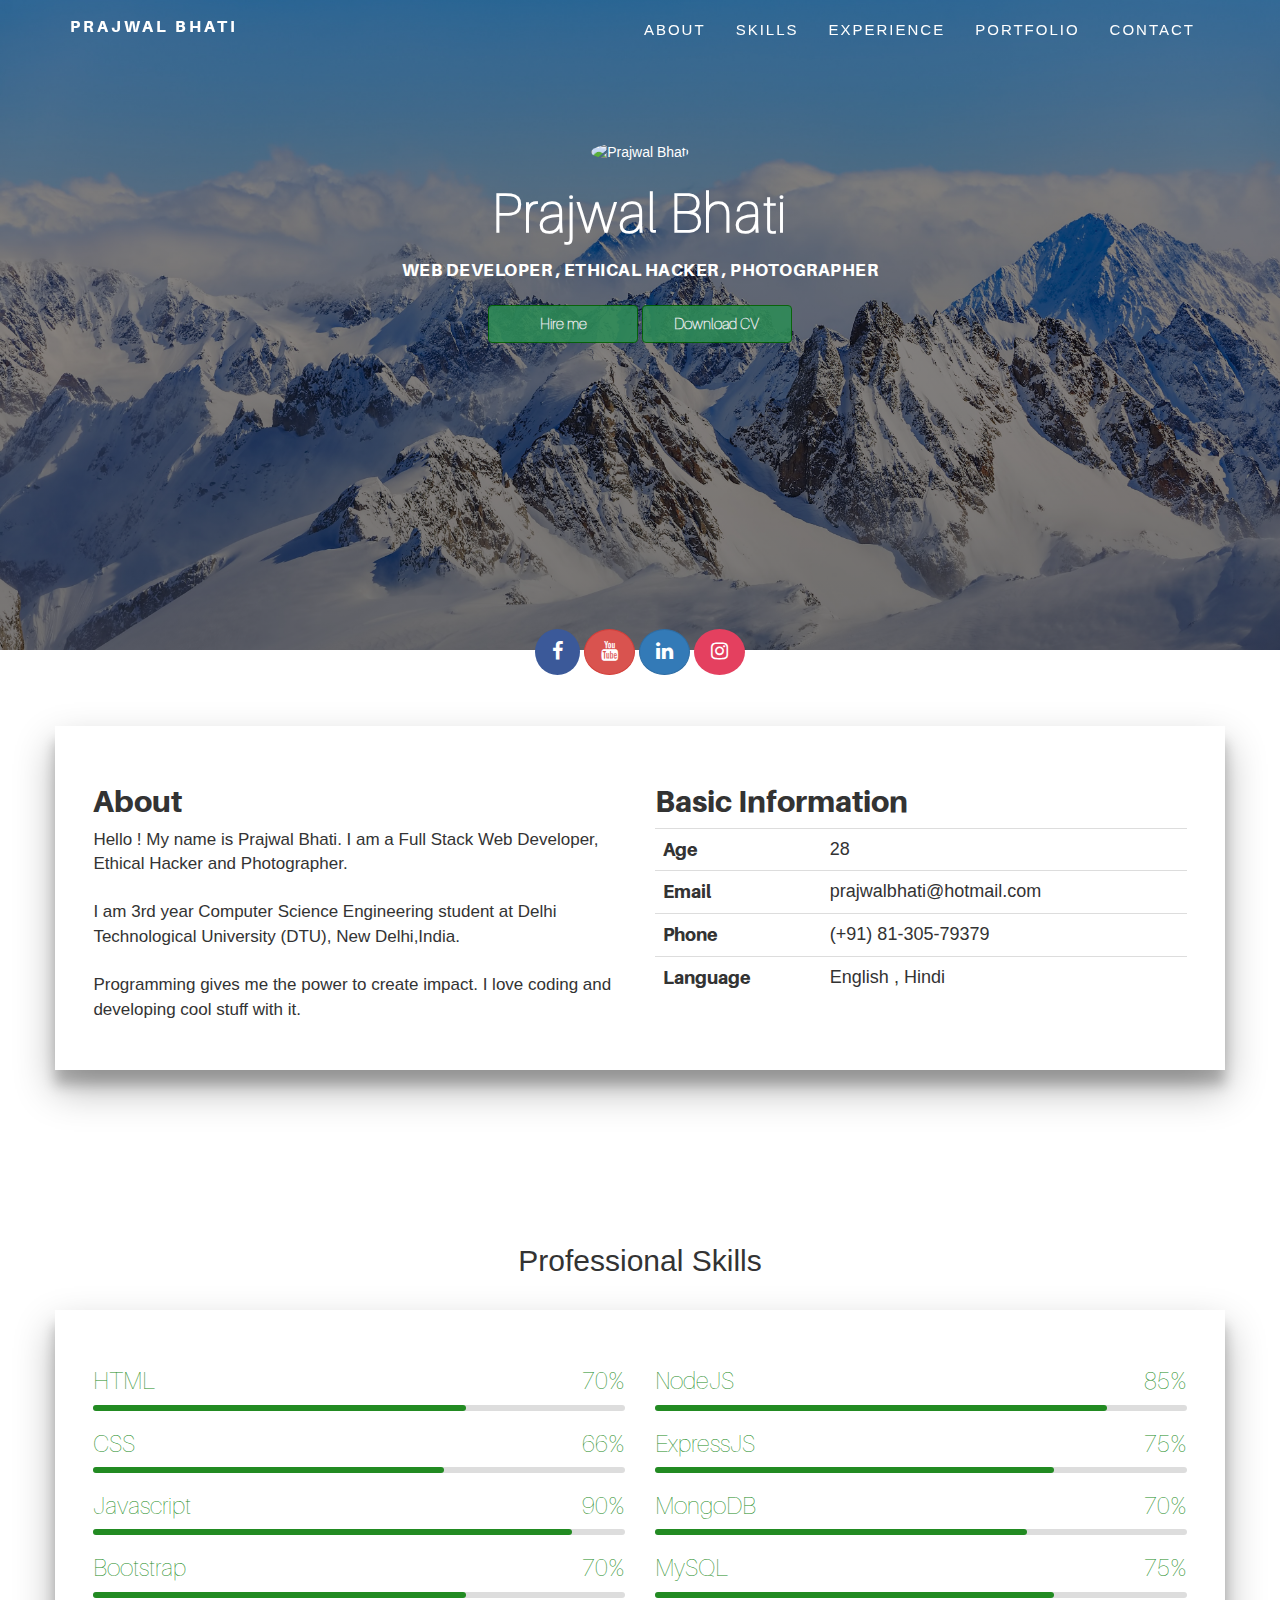
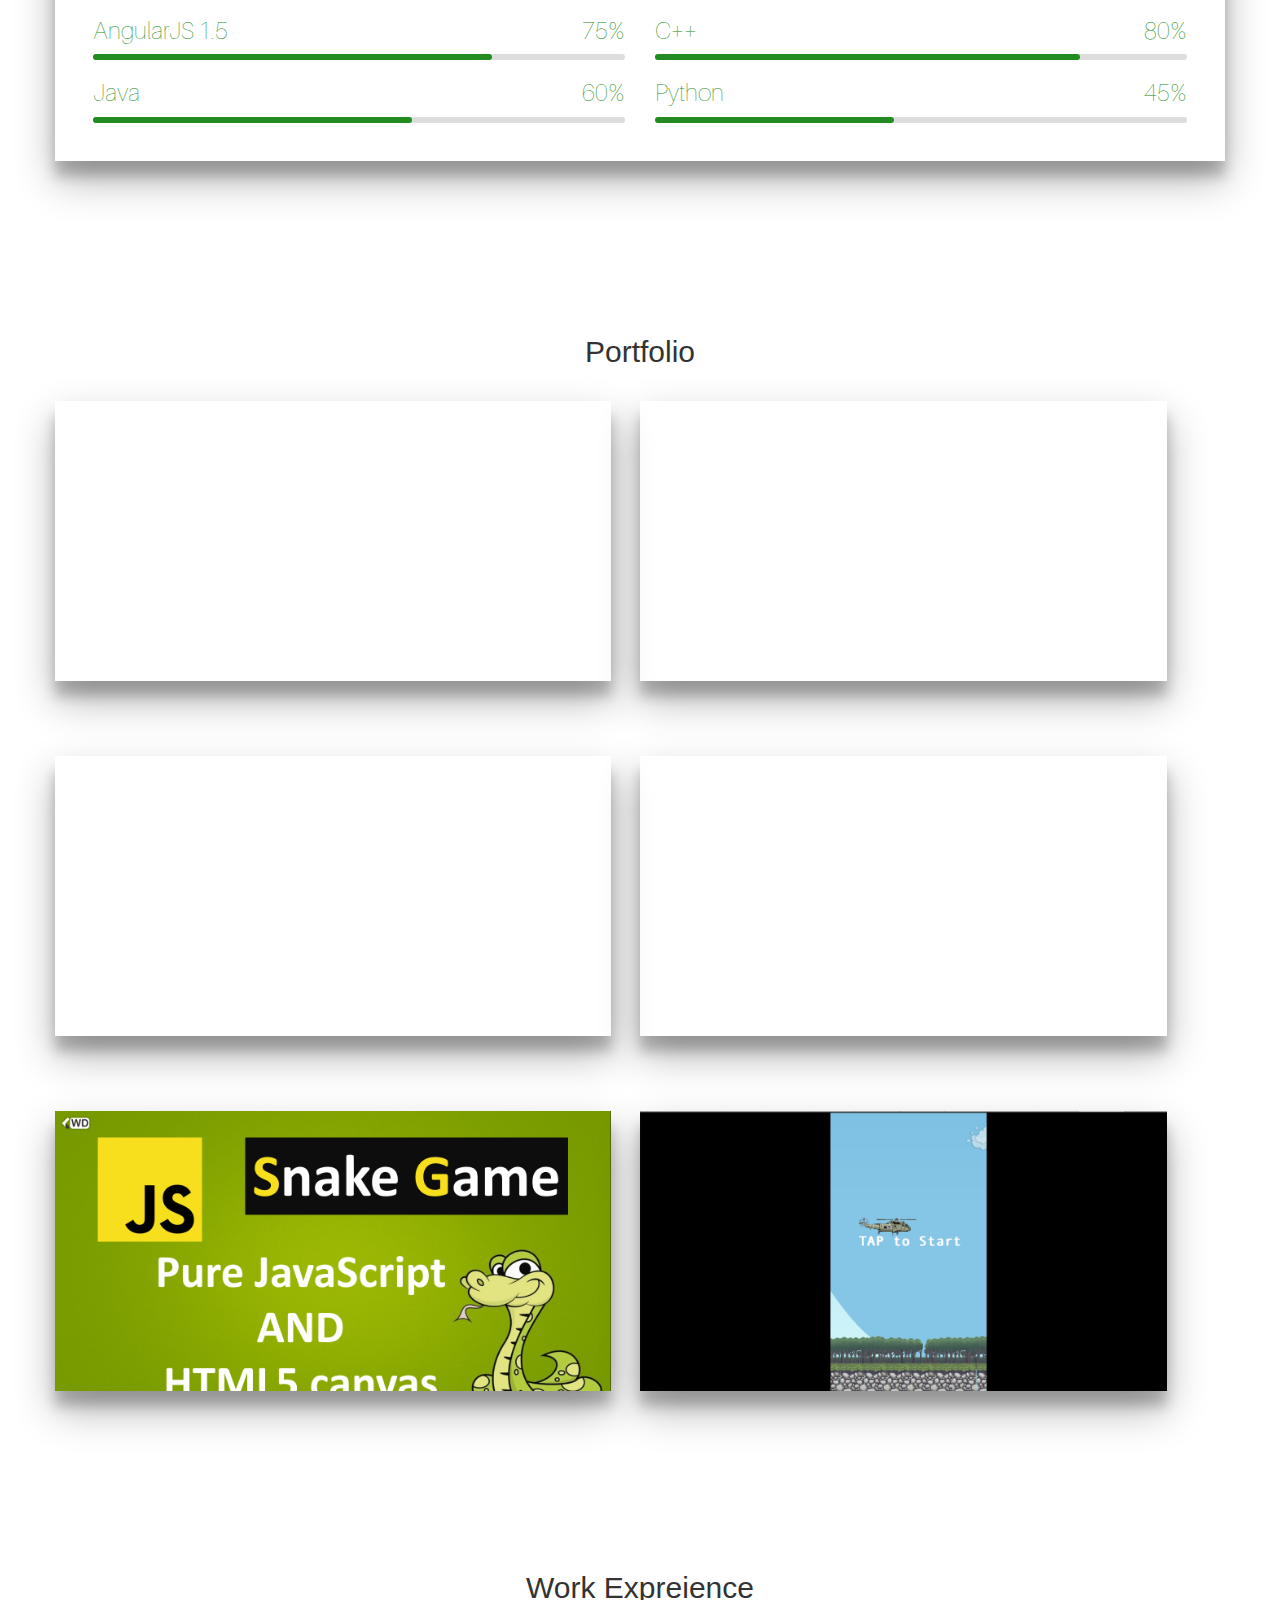
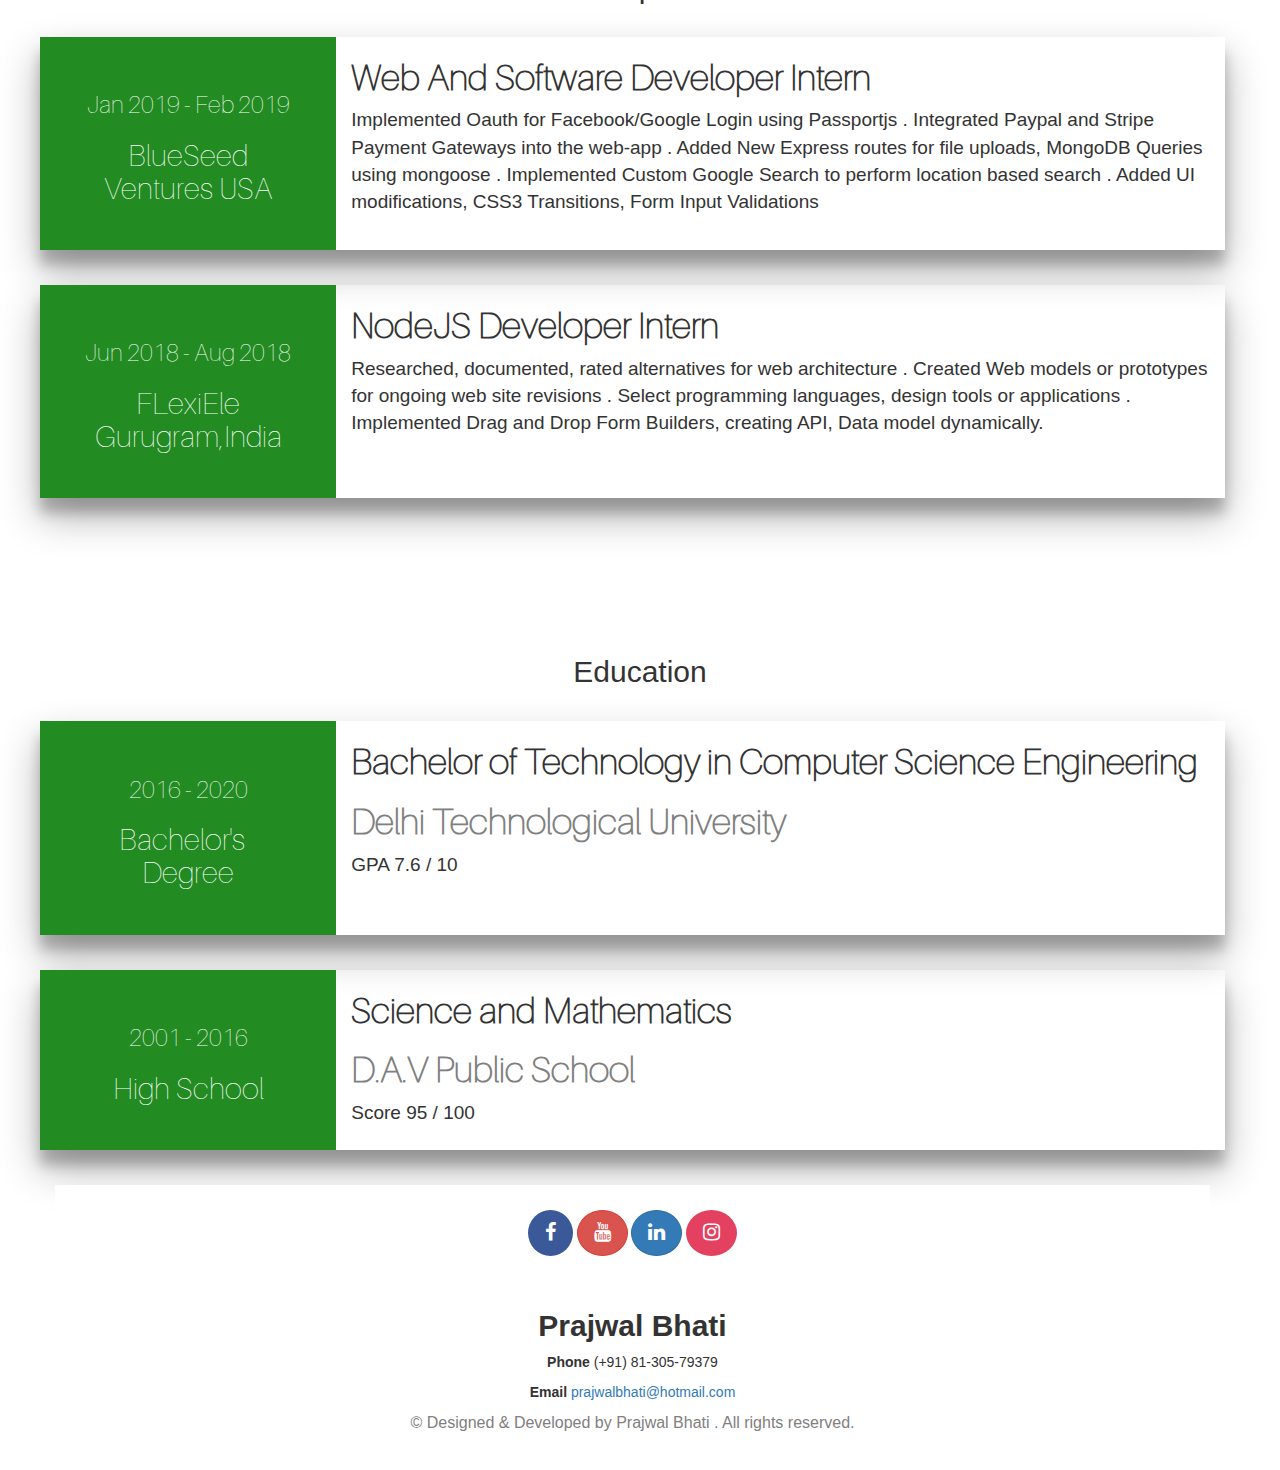
==== index.html @ 9041a907 "Initial Commit Website" ====
<!DOCTYPE html>
<html lang="en">
<head>
  <title>Prajwal Bhati</title>
  <meta charset="utf-8">
  <meta name="viewport" content="width=device-width, initial-scale=1">
  <link rel="stylesheet" href="https://maxcdn.bootstrapcdn.com/bootstrap/3.4.0/css/bootstrap.min.css">
  <link rel="stylesheet" href="https://cdnjs.cloudflare.com/ajax/libs/font-awesome/4.7.0/css/font-awesome.min.css">
  <link rel="stylesheet" href="./prajwal.css">
</head>
<body>
  
  <div id="mobileNav" class="overlay">
    <div class="overlay-content">
      <ul class="nav navbar-nav"style="float:left;padding:10%;width:100%;">
        <li><a href="#"onclick="smoothScrollTo('.about');$('#menu-ico').click();">about</a></li>
        <li><a href="#"onclick="smoothScrollTo('.scrollToskill');$('#menu-ico').click();">skills</a></li>
        <li><a href="#"onclick="smoothScrollTo('.experience');$('#menu-ico').click();">experience</a></li>
        <li><a href="#"onclick="smoothScrollTo('.portfolio');$('#menu-ico').click();">Portfolio</a></li>
        <li><a href="#"onclick="smoothScrollTo('.contact');$('#menu-ico').click();">contact</a></li>
      </ul> 
    </div>
  </div>
  
  <div class="background blur">
    <!-- Navbar Begins -->
    <nav class="navbar navbar-default navbar-fixed-top" role="navigation">
      <div class="container">
       <div class="navbar-header">
         <button type="button" class="navbar-toggle"id="menu-ico"onclick="toggleNav()">
            <span></span>
            <span></span>
            <span></span>
        </button>
         <a class="navbar-brand" href="#">Prajwal Bhati</a>
       </div>
         <div class="collapse navbar-collapse"id="fullNav">
           <ul class="nav navbar-nav">
             <li><a href="#"onclick="smoothScrollTo('.about')">about</a></li>
             <li><a href="#"onclick="smoothScrollTo('.scrollToskill')">skills</a></li>
             <li><a href="#"onclick="smoothScrollTo('.experience')">experience</a></li>
             <li><a href="#"onclick="smoothScrollTo('.portfolio')">Portfolio</a></li>
             <li><a href="#"onclick="smoothScrollTo('.contact')">contact</a></li>
           </ul>   
         </div>
     </div>
    </nav>
    <!-- Navbar Ends -->
    
    <div class="container"style="color:white">
      <div class="row text-center">
        <div class="col-md-12 "style="padding-top:12%;padding-bottom:1%;">
          <!-- https://instagram.fdel19-1.fna.fbcdn.net/vp/156469e33f0366d43fa990fa382d2103/5D4A092A/t51.2885-15/e35/54510833_1621094181326521_4133696743659204172_n.jpg?_nc_ht=instagram.fdel19-1.fna.fbcdn.net -->
          
          <img width="155px"height="155px"class="img-circle" src="https://instagram.fdel6-1.fna.fbcdn.net/vp/a01d6446b2fe02d91c3ead1ca55df833/5D10BCBF/t51.2885-15/e35/43188585_1708766795919084_6960542666703977191_n.jpg?_nc_ht=instagram.fdel6-1.fna.fbcdn.net"  alt="Prajwal Bhati">
        </div>
        <div class="col-md-12 "style="padding-bottom:0.5%;">
          <span id="NameHeading">Prajwal Bhati</span>
        </div>
        <div class="col-md-12 ">
          <span id="NameSubHeading">Web Developer , Ethical Hacker , Photographer </span>
        </div>
        <div class="col-md-12 "style="padding-top:2%;">
          <a href="mailto:prajwalbhati@hotmail.com">
            <button type="button" class="btn btn-NameHeading">
            Hire me
            </button>
          </a>
          <a href="https://drive.google.com/file/d/1gzwdx8KoFbZEmCRka5Puju9qLwz4tAZK/view"target="_blank">
            <button type="button" class="btn btn-NameHeading">
              Download CV
            </button>
          </a>
        </div>
      </div>      
    </div>
  </div>     
  
  <div class="container"style="margin-top:-26px;margin-bottom:4%;">
    <div class="row">
        <div class="col-md-12 text-center">
          <a href="https://www.facebook.com/prajwal.bhati"target="_blank"><button type="button" data-toggle="tooltip" title="Follow me on Facebook!" class="btn btn-lg "style="border-radius:50%;background-color: #3b5999;"><i class="fa fa-facebook" style="font-size:20px;color:white"></i></button></a>
          <a href="https://www.youtube.com/channel/UC-hlpmtqoqQKLo9OvJmsFSA"target="_blank"><button type="button" data-toggle="tooltip" title="Follow me on Youtube!" class="btn btn-lg btn-danger"style="border-radius:50%;"><i class="fa fa-youtube" style="font-size:20px"></i></button></a>
          <a href="https://www.linkedin.com/in/prajwal-bhati-b6691610a/"target="_blank"><button type="button" data-toggle="tooltip" title="Follow me on LinkeIn!" class="btn btn-lg btn-primary"style="border-radius:50%;"><i class="fa fa-linkedin" style="font-size:20px"></i></button></a>  
          <a href="https://www.instagram.com/prajwalbhati/"target="_blank"><button type="button" data-toggle="tooltip" title="Follow me on instagram!" class="btn btn-lg"style="border-radius:50%;background-color:#e4405f"><i class="fa fa-instagram" style="font-size:20px;color:white;"></i></button></a>
        </div>  
    </div>    
  </div>
  
  <div class="container about fadeInUp"style="">
    <div class="row">
      <div class="col-md-6">
        <h2>About</h2>
        <p style="font-family:sans-serif;font-size:17px;font-weight:lighter;">
          Hello ! My name is Prajwal Bhati. I am a Full Stack Web Developer, Ethical Hacker and Photographer.<br><br>
          I am 3rd year Computer Science Engineering student at Delhi Technological University (DTU), New Delhi,India.<br><br>
          Programming gives me the power to create impact. I love coding and developing cool stuff with it.
        </p>
      </div>
      <div class="col-md-6">
        <h2>Basic Information</h2>
        <table class="table table-responsive"style="border-collapse:collapse;">
          <tr>
            <th style="font-size:18px;font-weight:lighter">Age</th>
            <td style="font-family:sans-serif;font-size:18px;"> <span id="age"></span> </td>
          </tr>
          <tr>
            <th style="font-size:18px;font-weight:lighter">Email</th>
            <td style="font-family:sans-serif;font-size:18px;word-break:break-all;"> prajwalbhati@hotmail.com </td>
          </tr>
          <tr>
            <th style="font-size:18px;font-weight:lighter">Phone</th>
            <td style="font-family:sans-serif;font-size:18px;">(+91) 81-305-79379 </td>
          </tr>
          <tr>
            <th style="font-size:18px;font-weight:lighter">Language</th>
            <td style="font-family:sans-serif;font-size:18px;"> English , Hindi </td>
          </tr>
        </table>
      </div>
    </div>
  </div>
  
  <div class="container text-center scrollToskill"style="margin-bottom:1.8%;">
    <h2>Professional Skills</h2>
  </div>
  
  <div class="container about fadeInUp">
    <div class="row">
      <div class="col-md-6">
        <div class="skill">
          <h3>HTML <span style="float:right">70%</span></h3>
          <div class="skill_bar">
            <div class="skill_html"style="width:70%">95%</div>
          </div>
        </div>
        <div class="skill">
          <h3>CSS <span style="float:right">66%</span></h3>
          <div class="skill_bar">
            <div class="skill_html"style="width:66%">95%</div>
          </div>
        </div>
        <div class="skill">
          <h3>Javascript <span style="float:right">90%</span></h3>
          <div class="skill_bar">
            <div class="skill_html"style="width:90%">95%</div>
          </div>
        </div>
        <div class="skill">
          <h3>Bootstrap <span style="float:right">70%</span></h3>
          <div class="skill_bar">
            <div class="skill_html"style="width:70%">95%</div>
          </div>
        </div>
        <div class="skill">
          <h3>AngularJS 1.5 <span style="float:right">75%</span></h3>
          <div class="skill_bar">
            <div class="skill_html"style="width:75%">95%</div>
          </div>
        </div>
        <div class="skill">
          <h3>Java <span style="float:right">60%</span></h3>
          <div class="skill_bar">
            <div class="skill_html"style="width:60%">95%</div>
          </div>
        </div>
      </div>
      <div class="col-md-6">
        <div class="skill">
          <h3>NodeJS <span style="float:right">85%</span></h3>
          <div class="skill_bar">
            <div class="skill_html"style="width:85%">95%</div>
          </div>
        </div>
        <div class="skill">
          <h3>ExpressJS <span style="float:right">75%</span></h3>
          <div class="skill_bar">
            <div class="skill_html"style="width:75%;">95%</div>
          </div>
        </div>
        <div class="skill">
          <h3>MongoDB <span style="float:right">70%</span></h3>
          <div class="skill_bar">
            <div class="skill_html"style="width:70%">95%</div>
          </div>
        </div>
        <div class="skill">
          <h3>MySQL <span style="float:right">75%</span></h3>
          <div class="skill_bar">
            <div class="skill_html"style="width:75%">95%</div>
          </div>
        </div>
        <div class="skill">
          <h3>C++ <span style="float:right">80%</span></h3>
          <div class="skill_bar">
            <div class="skill_html"style="width:80%">95%</div>
          </div>
        </div>
        <div class="skill">
          <h3>Python <span style="float:right">45%</span></h3>
          <div class="skill_bar">
            <div class="skill_html"style="width:45%">95%</div>
          </div>
        </div>
      </div>
    </div>
  </div>
  
  <div class="container text-center portfolio"style="margin-bottom:1.8%;">
    <h2>Portfolio</h2>
  </div>
  
  <div class="container  fadeInUp"style="margin-bottom:7%;">
    <div class="row fadeInUp">
      <div class="col-md-6 fadeInUp"style="padding:0;">
        
          <iframe width="95%" height="280"class="about" src="https://www.youtube.com/embed/dlkuDPj4Zy8" frameborder="0" allow="accelerometer; autoplay; encrypted-media; gyroscope; picture-in-picture" allowfullscreen></iframe>
          <iframe width="95%" height="280"class="about" src="https://www.youtube.com/embed/GnidC9N0OqQ" frameborder="0" allow="accelerometer; autoplay; encrypted-media; gyroscope; picture-in-picture" allowfullscreen></iframe>          
          <div class="about"style="background:url('./img/snake.png') no-repeat ;background-size: cover;width:95%;height:280px;cursor:pointer"
            onclick="window.open('./Games-html5-js/Snake Game/index.html','_blank');">
          </div>
      </div>
      <div class="col-md-6 fadeInUp"style="padding:0;">                  
          <iframe width="90%" height="280"class="about" src="https://www.youtube.com/embed/LgI-PpU-uDg" frameborder="0" allow="accelerometer; autoplay; encrypted-media; gyroscope; picture-in-picture" allowfullscreen></iframe>
          <iframe width="90%" height="280"class="about" src="https://www.youtube.com/embed/14oLSR8a2B4" frameborder="0" allow="accelerometer; autoplay; encrypted-media; gyroscope; picture-in-picture" allowfullscreen></iframe>
          <div class="about"style="background:url('Helicopter.png') no-repeat ;background-size: cover;width:90%;height:280px;cursor:pointer;"
            onclick="window.open('./Games-html5-js/Flappy-Bird/index.html','_blank');">
          </div>
      </div>
    </div>
  </div>
  
  <div class="container text-center experience"style="margin-bottom:1.8%;">
    <h2>Work Expreience</h2>
  </div>
  
  <div class="container"style="padding-left:0;padding-top:0;padding-bottom:0;margin-bottom:8%;">
    <div class="row about"style="margin-bottom:3%;padding:0">
      <div class="col-md-3 work">
        <h3>Jan 2019 - Feb 2019</h3>
        <h2>BlueSeed Ventures USA</h2>
      </div>
      <div class="col-md-9 work-content"style="">
        <h1 style="">Web And Software Developer Intern</h1>
        <p style="">Implemented Oauth for Facebook/Google Login using Passportjs .
Integrated Paypal and Stripe Payment Gateways into the web-app .
Added New Express routes for file uploads, MongoDB Queries using
mongoose .
Implemented Custom Google Search to perform location based search .
Added UI modifications, CSS3 Transitions, Form Input Validations</p>
      </div>
    </div>
    
    <div class="row about"style="padding:0;margin-bottom:3%;">
      <div class="col-md-3 work">
        <h3>Jun 2018 - Aug 2018</h3>
        <h2>FLexiEle Gurugram,India</h2>
      </div>
      <div class="col-md-9 work-content"style="font-family:aileron;">
        <h1 style="">NodeJS Developer Intern</h1>
        <p style="">Researched, documented, rated alternatives for web architecture .
Created Web models or prototypes for ongoing web site revisions .
Select programming languages, design tools or applications .
Implemented Drag and Drop Form Builders, creating API, Data model
dynamically.</p>
      </div>
    </div>
  </div>  
  
  
  <div class="container text-center"style="margin-bottom:1.8%;">
    <h2>Education</h2>
  </div>
  
  <div class="container"style="padding-left:0;padding-top:0;padding-bottom:0;">
    <div class="row about"style="margin-bottom:3%;padding:0">
      <div class="col-md-3 work">
        <h3> 2016 - 2020</h3>
        <h2>Bachelor's &nbsp Degree</h2>
      </div>
      <div class="col-md-9 work-content"style="">
        <h1 style="">Bachelor of Technology in Computer Science Engineering</h1>
        <h1 style="color:grey">Delhi Technological University</h1>
        <p style="">GPA 7.6 / 10</p>
      </div>
    </div>
    
    <div class="container"style="padding-left:0;padding-top:0;padding-bottom:0;">
      <div class="row about"style="margin-bottom:3%;padding:0">
        <div class="col-md-3 work">
          <h3> 2001 - 2016</h3>
          <h2>High School</h2>
        </div>
        <div class="col-md-9 work-content"style="">
          <h1 style="">Science and Mathematics</h1>
          <h1 style="color:grey">D.A.V Public School</h1>
          <p style="">Score 95 / 100</p>
        </div>
      </div>
  </div>  


<footer class="container-fluid text-center contact"style="background:white;">
  <div class="row"style="margin-bottom:3%;">
    <div class="col-md-12">
      <a href="https://www.facebook.com/prajwal.bhati"target="_blank"><button type="button" data-toggle="tooltip" title="Follow me on Facebook!" class="btn btn-lg "style="border-radius:50%;background-color: #3b5999;"><i class="fa fa-facebook" style="font-size:20px;color:white"></i></button></a>
      <a href="https://www.youtube.com/channel/UC-hlpmtqoqQKLo9OvJmsFSA"target="_blank"><button type="button" data-toggle="tooltip" title="Follow me on Youtube!" class="btn btn-lg btn-danger"style="border-radius:50%;"><i class="fa fa-youtube" style="font-size:20px"></i></button></a>
      <a href="https://www.linkedin.com/in/prajwal-bhati-b6691610a/"target="_blank"><button type="button" data-toggle="tooltip" title="Follow me on LinkeIn!" class="btn btn-lg btn-primary"style="border-radius:50%;"><i class="fa fa-linkedin" style="font-size:20px"></i></button></a>  
      <a href="https://www.instagram.com/prajwalbhati/"target="_blank"><button type="button" data-toggle="tooltip" title="Follow me on instagram!" class="btn btn-lg"style="border-radius:50%;background-color:#e4405f"><i class="fa fa-instagram" style="font-size:20px;color:white;"></i></button></a>
    </div>
  </div>
  <div class="row">
    <div class="col-md-12">
      <h2 style="font-family:sans-serif;font-weight:bold">Prajwal Bhati</h2>
      <p><span style="font-weight:bold">Phone</span> (+91) 81-305-79379</p>
      <p><span style="font-weight:bold">Email</span> <a href="mailto:prajwalbhati@hotmail.com"onclick="">prajwalbhati@hotmail.com</a> </p>
      <!-- <br> -->
      <p style="color:grey;font-size:16px;">© Designed & Developed by Prajwal Bhati . All rights reserved.</p>
    </div>
  </div>
</footer>

</body>
</html>
<script src="https://ajax.googleapis.com/ajax/libs/jquery/3.3.1/jquery.min.js"></script>
<script src="https://maxcdn.bootstrapcdn.com/bootstrap/3.4.0/js/bootstrap.min.js"></script>
<script src="prajwal.js" charset="utf-8"></script>
---- prajwal.css ----
@font-face {
    font-family: 'BebasNue-Bold'; /*a name to be used later*/
    src: url('./BebasNeue/BebasNeue-Bold.otf'); /*URL to font*/
}
@font-face {
    font-family: 'aileron'; /*a name to be used later*/
    src: url('./aileron/Aileron-UltraLight.otf'); /*URL to font*/
}
@font-face {
    font-family: 'aileron-light'; /*a name to be used later*/
    src: url('./aileron/Aileron-Heavy.otf'); /*URL to font*/
}
/* Remove the navbar's default margin-bottom and rounded borders */ 
.navbar {
  margin-bottom: 0;
  border-radius: 0;
  background:transparent;
  border-color:transparent;
  transition: 0.5s linear;
  padding: 0.3%;
}
.navbar-brand{
  padding-top: 6.5%;
  color:white !important;
  font-family: aileron-light;
  font-weight: lighter;
  font-size:16px;
  letter-spacing: 3px;
  font-weight: lighter;
  text-transform: uppercase;
}
.navbar-nav{  
  float: right;
  padding-top: 0.1%;
}
.navbar-nav>li>a{
  background-color: rgba(255,255,255,0) !important;
  color: white !important;
  /* font-family: aileron; */
  font-weight: 200;
  letter-spacing: 2px;
  text-transform: uppercase;
  font-size: 15px;  
  /* transition: 0.6s;  */
}
.navbar-nav>li>a:hover{
  background-color: rgba(255,255,255,0.2) !important ;
  
  /* border-radius: .1875rem !important;
  transition: 0.5s;  */
}

.overlay{
  height: 100%;
 width: 0;
 position: fixed;
 z-index: 999;
 top: 0;
 right: 0;
  /* background: linear-gradient(to bottom, #339966 0%, #003300 100%); */
  background: linear-gradient(to bottom, #339966 0%, black 100%);
 /* background-color: rgb(0,0,0); */
 /* background-color: rgba(0,0,0, 0.9); */
 overflow-x: hidden;
 transition: 0.8s;
}
.overlay-content {
  position: relative;
  top: 14%;
  width: 100%;
  text-align: left;
  margin-top: 30px;
}

.overlay a {
  padding: 8px;
  text-decoration: none;
  font-size: 24px;
  text-transform: uppercase;
  font-weight: lighter;
  letter-spacing: 3px;
  /* color: #818181; */
  color: white;
  display: block;
  transition: 0.3s;
}

.overlay a:hover, .overlay a:focus {
  color: #f1f1f1;
}

.overlay .closebtn {
  position: absolute;
  top: 20px;
  right: 45px;
  font-size: 60px;
}

@media screen and (max-height: 450px) {
  .overlay a {font-size: 20px}
  .overlay .closebtn {
  font-size: 40px;
  top: 15px;
  right: 35px;
  }
}
/* Add a gray background color and some padding to the footer */
footer {
  background-color: #f2f2f2;
  padding: 25px;
}
.blur {
  position: relative;
  display: inline-block; /* make the div not 100% */
  
  width:100%;
  height:650px;
  padding:0;
  margin:0;
}
/* the 'blur' effect */
.blur:before {
  content: '';
  /* background-color: #000; */
  background-image: linear-gradient(to bottom, rgba(0,0,0,0.40), rgba(0,0,0,0.50));
  /* opacity: 0.5; */
  width: 100%;
  height: 100%;
  /* z-index: 1; */
  position: absolute;   
  top: 0;
  left: 0;
}
.background{
  background-image: url('./img/bg-mountains.jpg');
  background-size:cover;
  background-position: right 0px top -50px;
  background-repeat: no-repeat;
}
.img-circle{
  transition: width 0.4s, height 0.4s, ease-in-out 0.4s;
  /* border: solid 1.6px whitesmoke; */
}
.img-circle:hover {
  width: 165px;
  height: 165px;  
  cursor: pointer;
  /* border: solid 1.6px whitesmoke; */
  transition: width 0.4s, height 0.4s, ease-in-out 0.4s;
}
#NameHeading{
  font-weight: bold;
  letter-spacing: 1.6px;
  font-size:55px;
  font-family: aileron;
}
#NameSubHeading{
  font-weight:lighter;
  font-size:17px;
  font-family: aileron-light;
  letter-spacing: 0.5px;
  text-transform:uppercase;
}

/*  Hamburger css menu icon*/
/* Icon 4 */
/* https://codepen.io/designcouch/pen/Atyop */

#menu-ico {
  width: 45px;
  height: 25px;
  position: relative;
  /* margin: 50px auto; */
  -webkit-transform: rotate(0deg);
  -moz-transform: rotate(0deg);
  -o-transform: rotate(0deg);
  transform: rotate(0deg);
  -webkit-transition: .5s ease-in-out;
  -moz-transition: .5s ease-in-out;
  -o-transition: .5s ease-in-out;
  transition: .5s ease-in-out;
  cursor: pointer;
}
.navbar-toggle:hover{
background-color: transparent !important; 
}
.navbar-toggle{
  background-color: transparent !important;
  border-color: transparent !important;
}
#menu-ico span {
  display: block;
  position: absolute;
  height: 2px;
  width: 100%;
  /* background: #d3531a; */
  border-width: thin;
  background: white;
  border-radius: 9px;
  opacity: 1;
  left: 0;
  -webkit-transform: rotate(0deg);
  -moz-transform: rotate(0deg);
  -o-transform: rotate(0deg);
  transform: rotate(0deg);
  -webkit-transition: .25s ease-in-out;
  -moz-transition: .25s ease-in-out;
  -o-transition: .25s ease-in-out;
  transition: .25s ease-in-out;
}

/* Icon 4 */

#menu-ico {
}

#menu-ico span:nth-child(1) {
  top: 0px;
  -webkit-transform-origin: left center;
  -moz-transform-origin: left center;
  -o-transform-origin: left center;
  transform-origin: left center;
}

#menu-ico span:nth-child(2) {
  top: 10px;
  -webkit-transform-origin: left center;
  -moz-transform-origin: left center;
  -o-transform-origin: left center;
  transform-origin: left center;
}

#menu-ico span:nth-child(3) {
  top: 20px;
  -webkit-transform-origin: left center;
  -moz-transform-origin: left center;
  -o-transform-origin: left center;
  transform-origin: left center;
}

#menu-ico.open span:nth-child(1) {
  -webkit-transform: rotate(45deg);
  -moz-transform: rotate(45deg);
  -o-transform: rotate(45deg);
  transform: rotate(45deg);
  /* top: -3px;
  left: 8px; */
}

#menu-ico.open span:nth-child(2) {
  width: 0%;
  opacity: 0;
}

#menu-ico.open span:nth-child(3) {
  -webkit-transform: rotate(-45deg);
  -moz-transform: rotate(-45deg);
  -o-transform: rotate(-45deg);
  transform: rotate(-45deg);
  top: 30px;
  /* top: 39px;
  left: 8px; */
}
.btn-NameHeading{
  width:150px;
  background-color:seagreen;
  border:solid 1px darkgreen;
  color:white;
  padding: 0.6%;
  font-family: aileron;
  font-weight: bold;
  font-size: 15px;
  opacity: 0.89;
}
.btn-NameHeading:hover{
  /* background-color: forestgreen; */
  opacity: 1.0;
  border:solid 1px darkgreen;
  color: white;
}
/* Animation */

@keyframes fadeInUp {
    from {
        transform: translate3d(0,40px,0)
    }

    to {
        transform: translate3d(0,0,0);
        opacity: 1
    }
}

@-webkit-keyframes fadeInUp {
    from {
        transform: translate3d(0,50px,0);
        opacity:0;
    }

    to {
        transform: translate3d(0,0,0);
        opacity: 1
    }
}


.fadeInUp {
  animation-duration: 1s;
  animation-fill-mode: both;
  -webkit-animation-duration: 1s;
  -webkit-animation-fill-mode: both;
  /* animation-name: fadeInUp;
  -webkit-animation-name: fadeInUp; */
}
.about{
  box-shadow: 0 19px 38px rgba(0,0,0,0.30), 0 15px 12px rgba(0,0,0,0.22);
  font-family:aileron-light;
  padding:3%;
  margin-bottom:12%;
  word-wrap: break-word;
  /* word-break: break-all; */
}

.skill{
  width: 100%;
  font-family: aileron;
  color:forestgreen;
  
}
.skill_bar{
  width: 100%;
  max-height: 6px;
  border-radius:3px;
  background: #ddd;
}
.skill_html{
  width: 80%;
  background-color: forestgreen;
  max-height: 6px;
  border-radius:3px;
  color: transparent;
  /* animation-name: skill_slide_right; */
  animation-duration: 4s;
}
@keyframes skill_slide_right {
    from {
        width: 0%;
    }

    to {
    }
}

@-webkit-keyframes skill_slide_right {
    from {
        width: 0%;
    }

    to {
    }
}
@keyframes workslideRight {
    from {
        transform: translate3d(-50%,0,0)
    }

    to {
        transform: translate3d(0,0,0);
        opacity: 1
    }
}

@-webkit-keyframes workslideRight {
    from {
        transform: translate3d(-50%,0,0);
        opacity:0;
    }

    to {
        transform: translate3d(0,0,0);
        opacity: 1
    }
}
@keyframes contentSlideLeft {
    from {
        transform: translate3d(50%,0,0)
    }

    to {
        transform: translate3d(0,0,0);
        opacity: 1
    }
}

@-webkit-keyframes contentSlideLeft {
    from {
        transform: translate3d(50%,0,0);
        opacity:0;
    }

    to {
        transform: translate3d(0,0,0);
        opacity: 1
    }
}
.work{
  background:forestgreen;
  color:white;
  max-height:280px;
  min-height: 150px;
  font-family:aileron;
  text-align:center;
  padding: 3%;
  /* animation-name: workslideRight; */
  animation-duration: 1s;
}
.work-content{
  font-family:aileron;
  /* animation-name: contentSlideLeft; */
  animation-duration: 1s;
}
.work-content>h1{
  font-weight: bold;
}
.work-content>p{
  font-family:sans-serif;
  font-size:19px;
  font-weight:lighter;
}
@media only screen and (max-width: 900px)  {
  .background{
    background-position: right 0px top 0px;
  }
  .blur{
    height: 550px;
  }
  .about{
    padding-left: 15px;
    padding-right: 15px;
  }
}
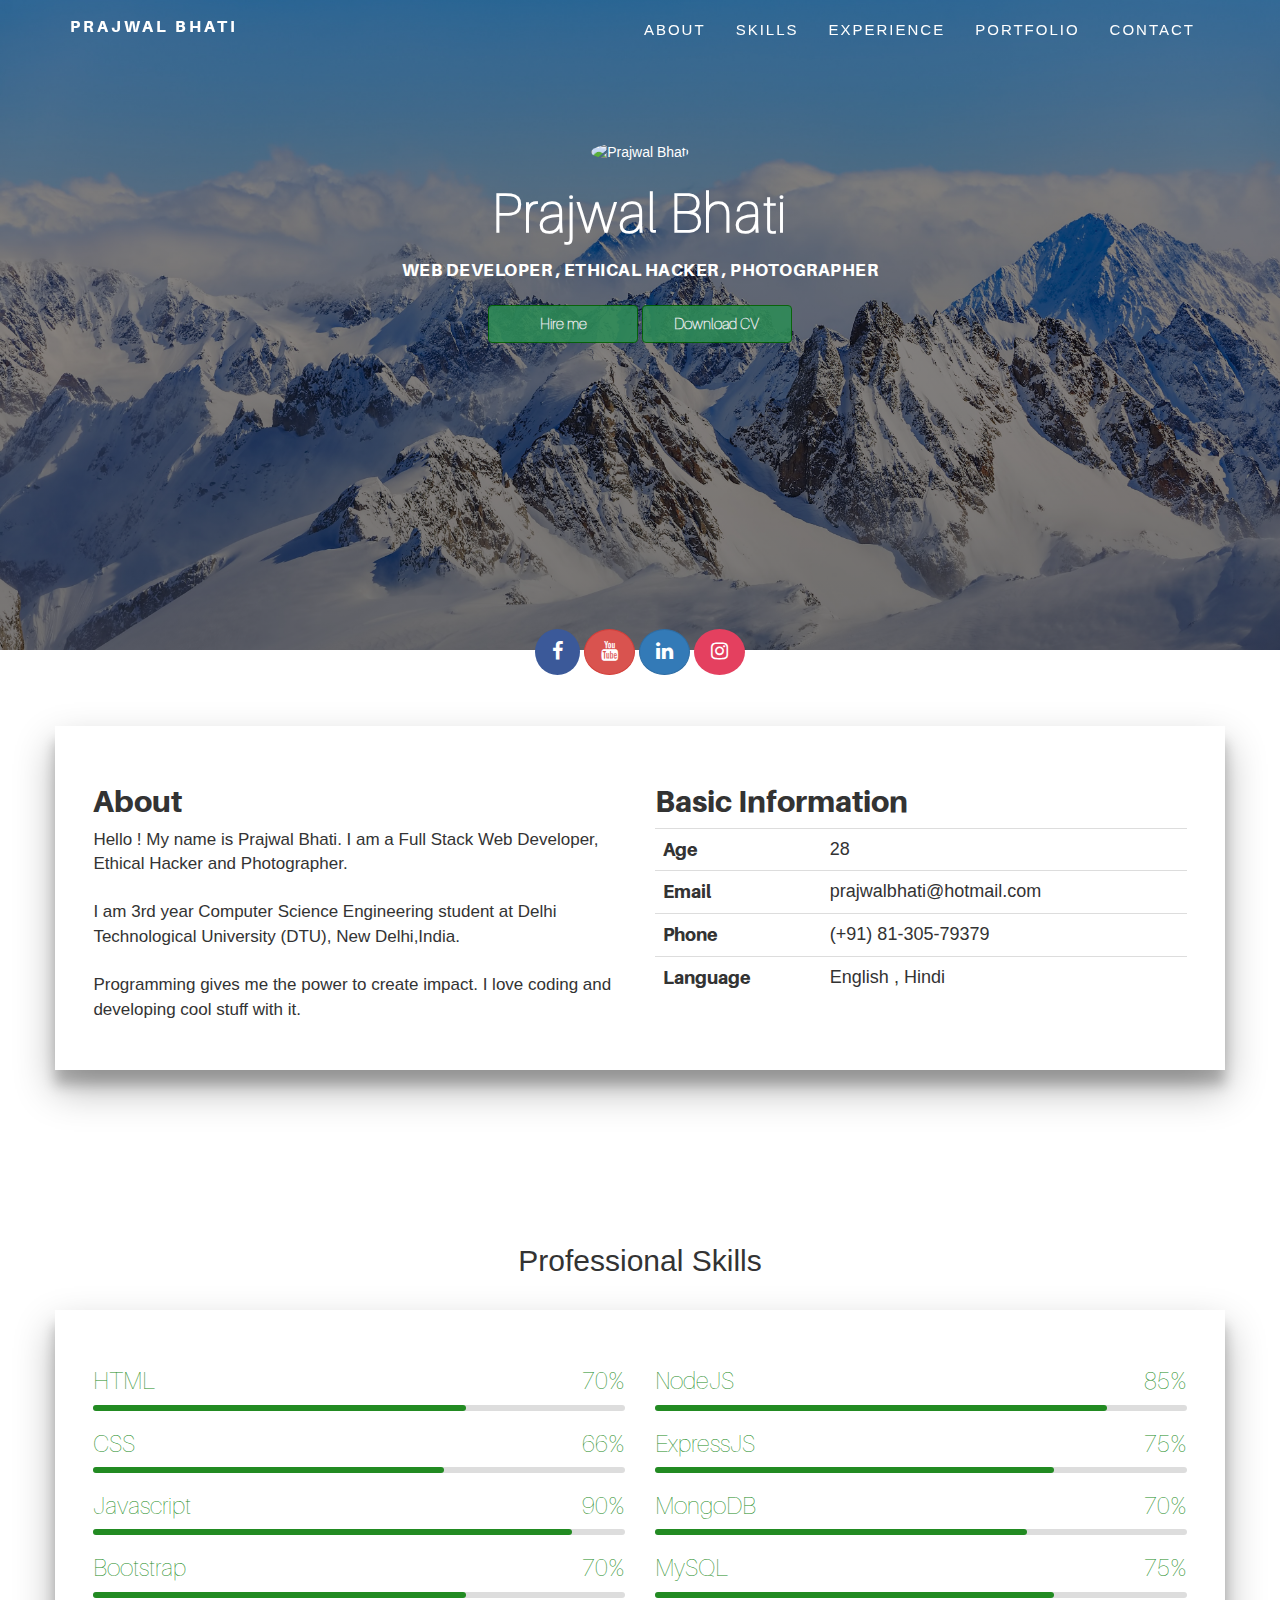
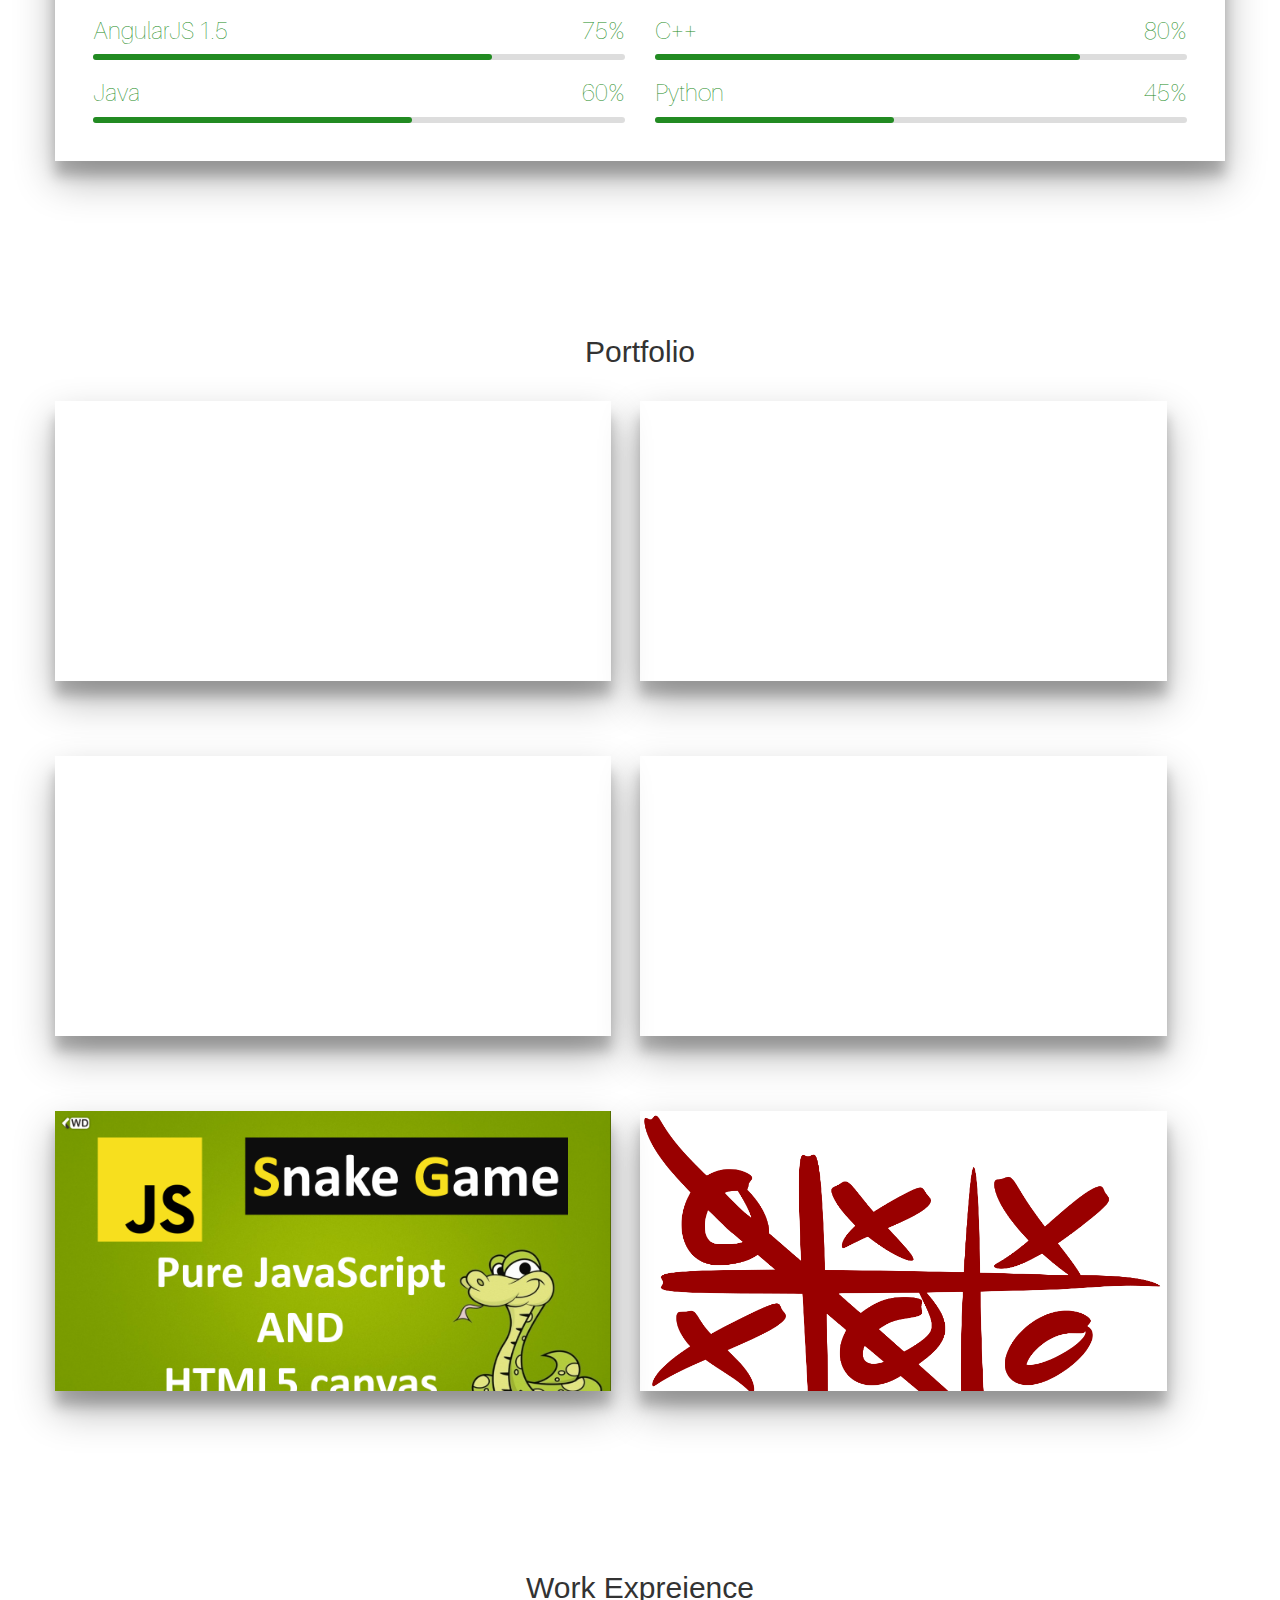
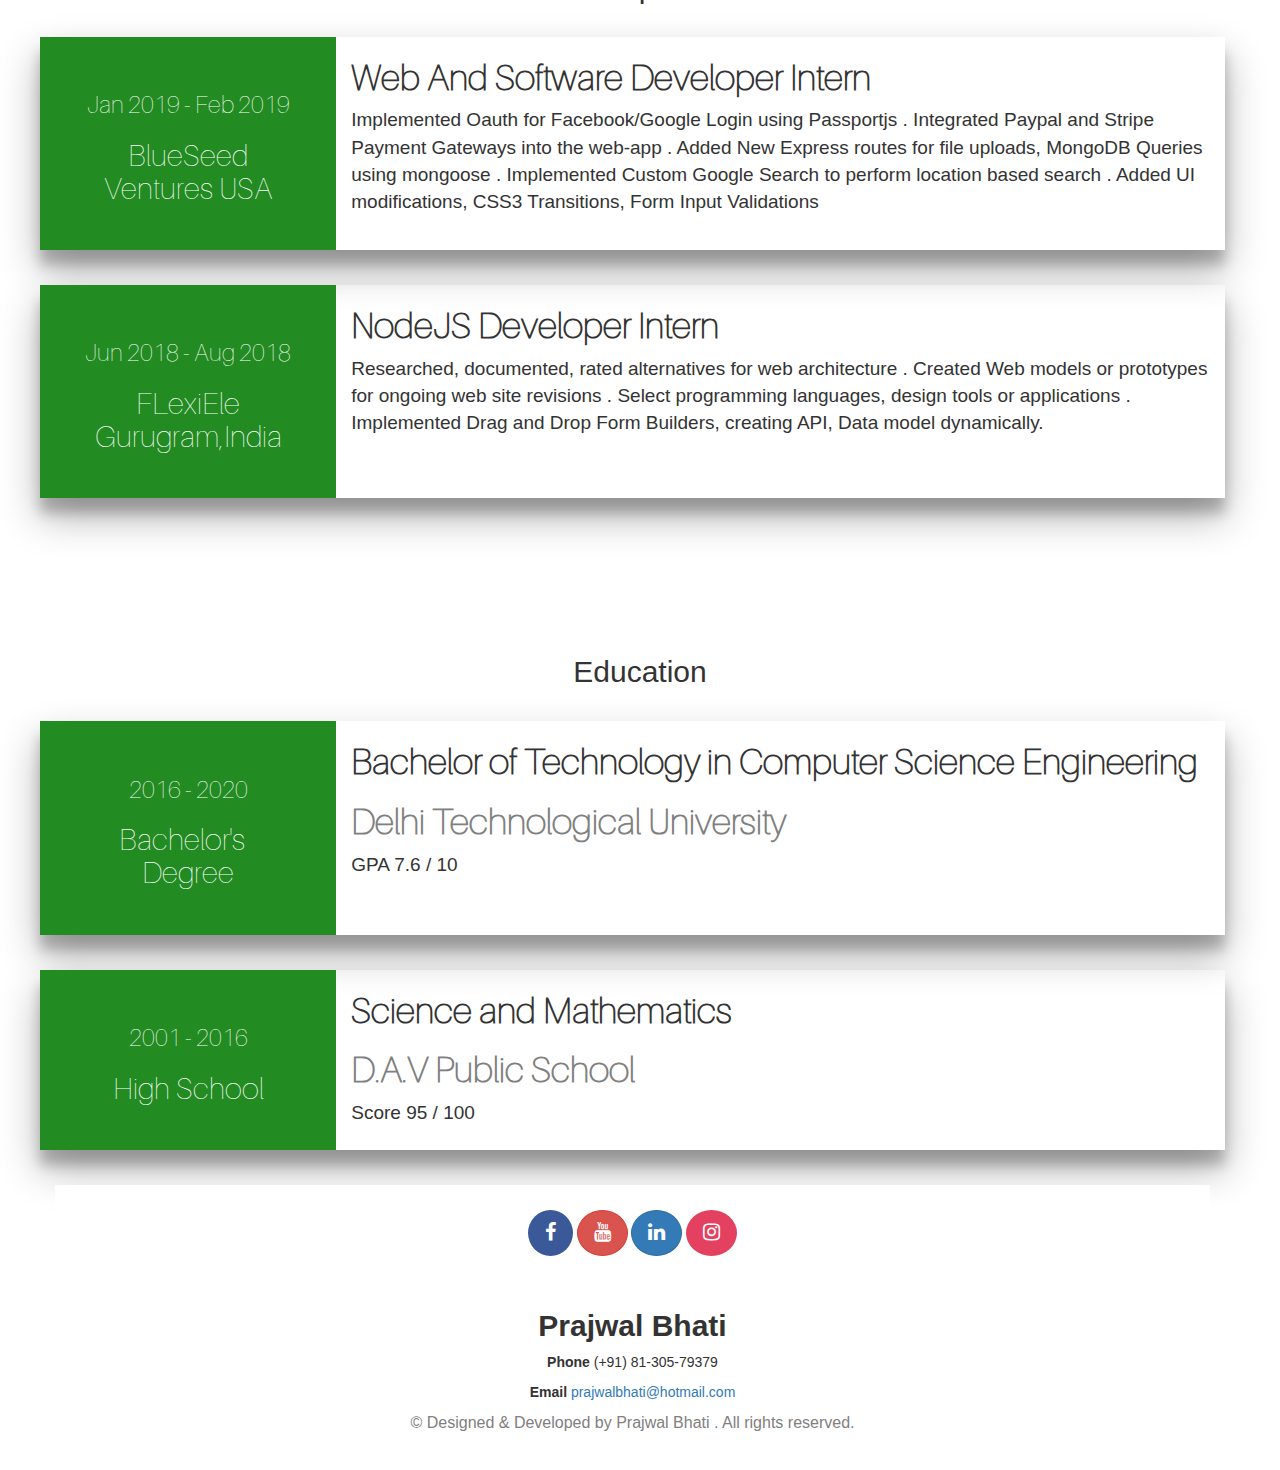
==== commit 490925a3: "Tic Tac Toe Added" ====
--- a/index.html
+++ b/index.html
@@ -1,6 +1,17 @@
 <!DOCTYPE html>
 <html lang="en">
 <head>
+  <!-- Global site tag (gtag.js) - Google Analytics -->
+<script async src="https://www.googletagmanager.com/gtag/js?id=UA-52421603-4"></script>
+<script>
+  window.dataLayer = window.dataLayer || [];
+  function gtag(){dataLayer.push(arguments);}
+  gtag('js', new Date());
+
+  gtag('config', 'UA-52421603-4');
+</script>
+
+
   <title>Prajwal Bhati</title>
   <meta charset="utf-8">
   <meta name="viewport" content="width=device-width, initial-scale=1">
@@ -210,21 +221,21 @@
     <h2>Portfolio</h2>
   </div>
   
-  <div class="container  fadeInUp"style="margin-bottom:7%;">
+  <div class="container fadeInUp "style="margin-bottom:7%;">
     <div class="row fadeInUp">
       <div class="col-md-6 fadeInUp"style="padding:0;">
         
           <iframe width="95%" height="280"class="about" src="https://www.youtube.com/embed/dlkuDPj4Zy8" frameborder="0" allow="accelerometer; autoplay; encrypted-media; gyroscope; picture-in-picture" allowfullscreen></iframe>
           <iframe width="95%" height="280"class="about" src="https://www.youtube.com/embed/GnidC9N0OqQ" frameborder="0" allow="accelerometer; autoplay; encrypted-media; gyroscope; picture-in-picture" allowfullscreen></iframe>          
-          <div class="about"style="background:url('./img/snake.png') no-repeat ;background-size: cover;width:95%;height:280px;cursor:pointer"
+          <div class="about pconly"style="background:url('./img/snake.png') no-repeat ;background-size: cover;width:95%;height:280px;cursor:pointer"
             onclick="window.open('./Games-html5-js/Snake Game/index.html','_blank');">
           </div>
       </div>
       <div class="col-md-6 fadeInUp"style="padding:0;">                  
           <iframe width="90%" height="280"class="about" src="https://www.youtube.com/embed/LgI-PpU-uDg" frameborder="0" allow="accelerometer; autoplay; encrypted-media; gyroscope; picture-in-picture" allowfullscreen></iframe>
           <iframe width="90%" height="280"class="about" src="https://www.youtube.com/embed/14oLSR8a2B4" frameborder="0" allow="accelerometer; autoplay; encrypted-media; gyroscope; picture-in-picture" allowfullscreen></iframe>
-          <div class="about"style="background:url('Helicopter.png') no-repeat ;background-size: cover;width:90%;height:280px;cursor:pointer;"
-            onclick="window.open('./Games-html5-js/Flappy-Bird/index.html','_blank');">
+          <div class="about pconly"style="background:url('TicTacToe.png') no-repeat ;background-size: cover;width:90%;height:280px;cursor:pointer;"
+            onclick="window.open('./Games-html5-js/TicTacJS/index.html','_blank');">
           </div>
       </div>
     </div>
--- a/prajwal.css
+++ b/prajwal.css
@@ -438,4 +438,30 @@
     padding-left: 15px;
     padding-right: 15px;
   }
-}
+  .pconly{
+    display: none;
+  }
+  /* Reversing this animation because of some lag in mobile screen */
+  @keyframes contentSlideLeft {
+      from {
+          transform: translate3d(-30%,0,0)
+      }
+
+      to {
+          transform: translate3d(0,0,0);
+          opacity: 1
+      }
+  }
+
+  @-webkit-keyframes contentSlideLeft {
+      from {
+          transform: translate3d(-30%,0,0);
+          opacity:0;
+      }
+
+      to {
+          transform: translate3d(0,0,0);
+          opacity: 1
+      }
+  }
+}
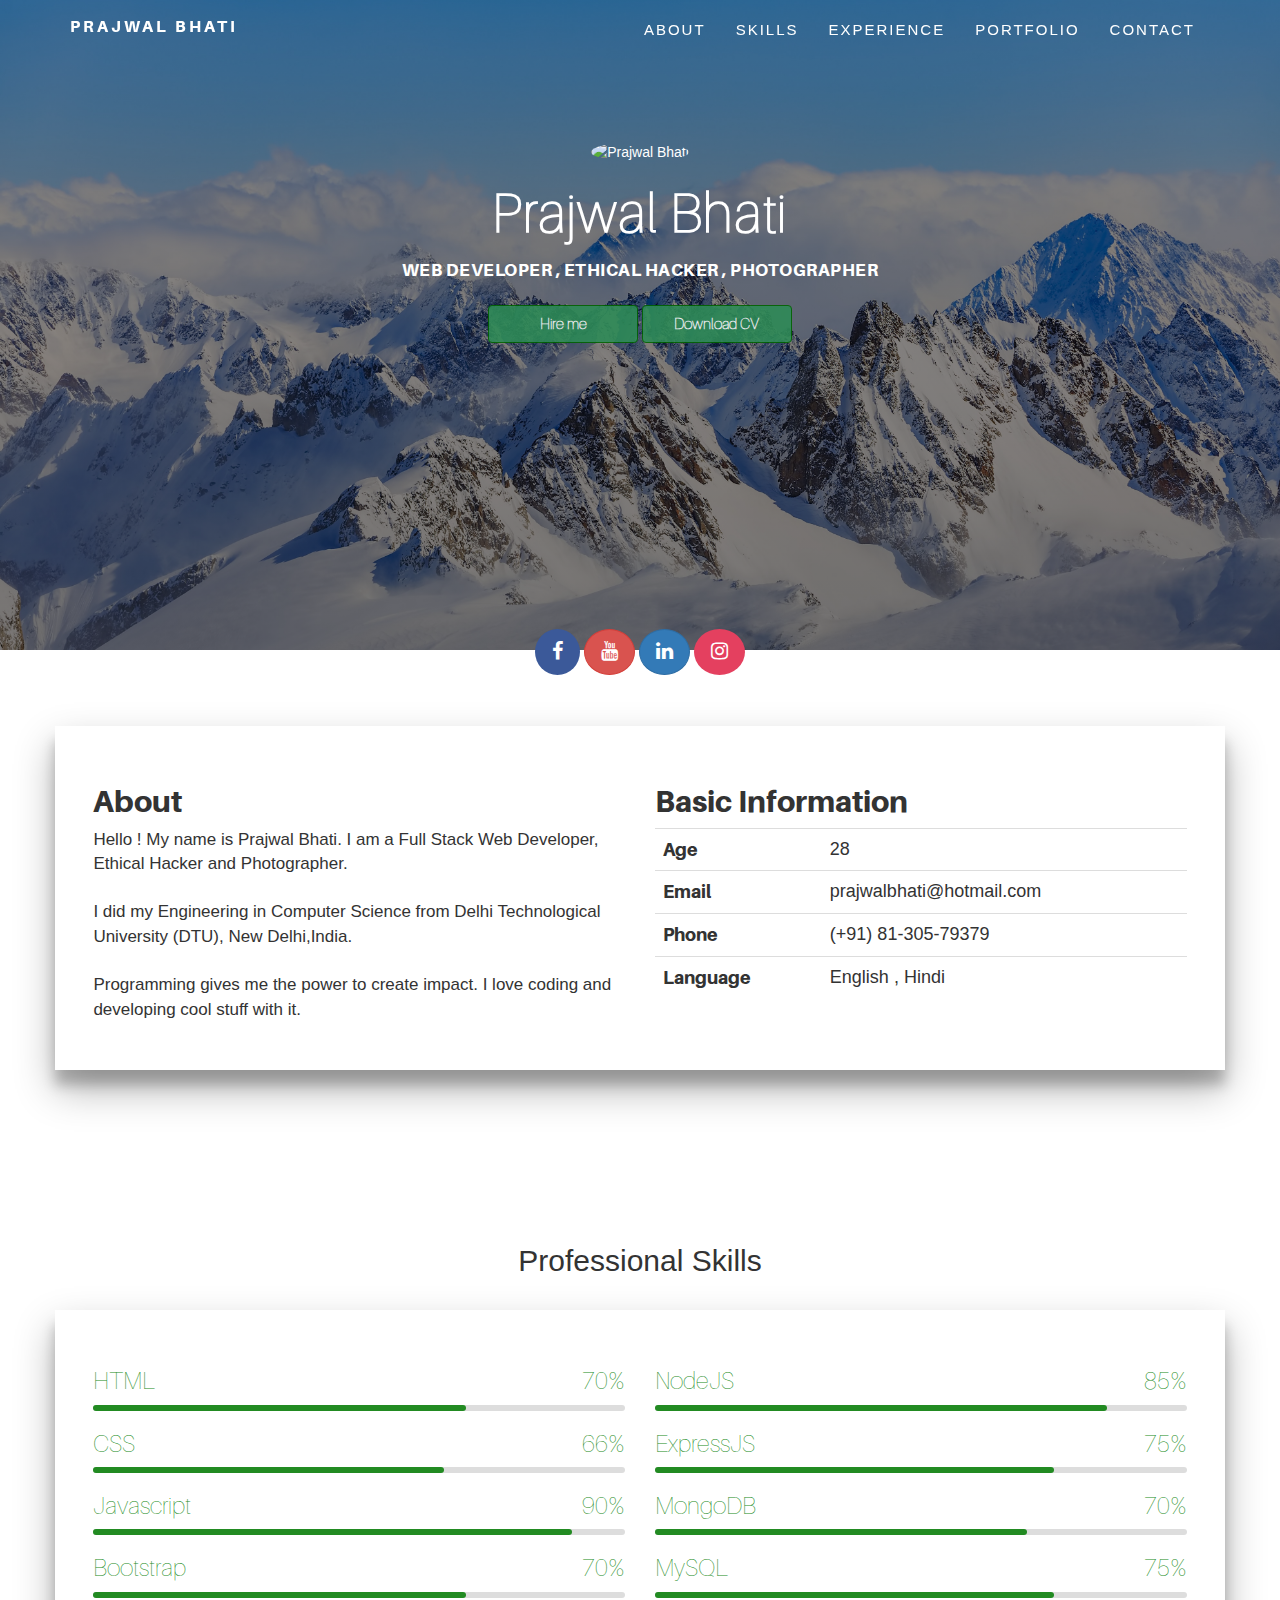
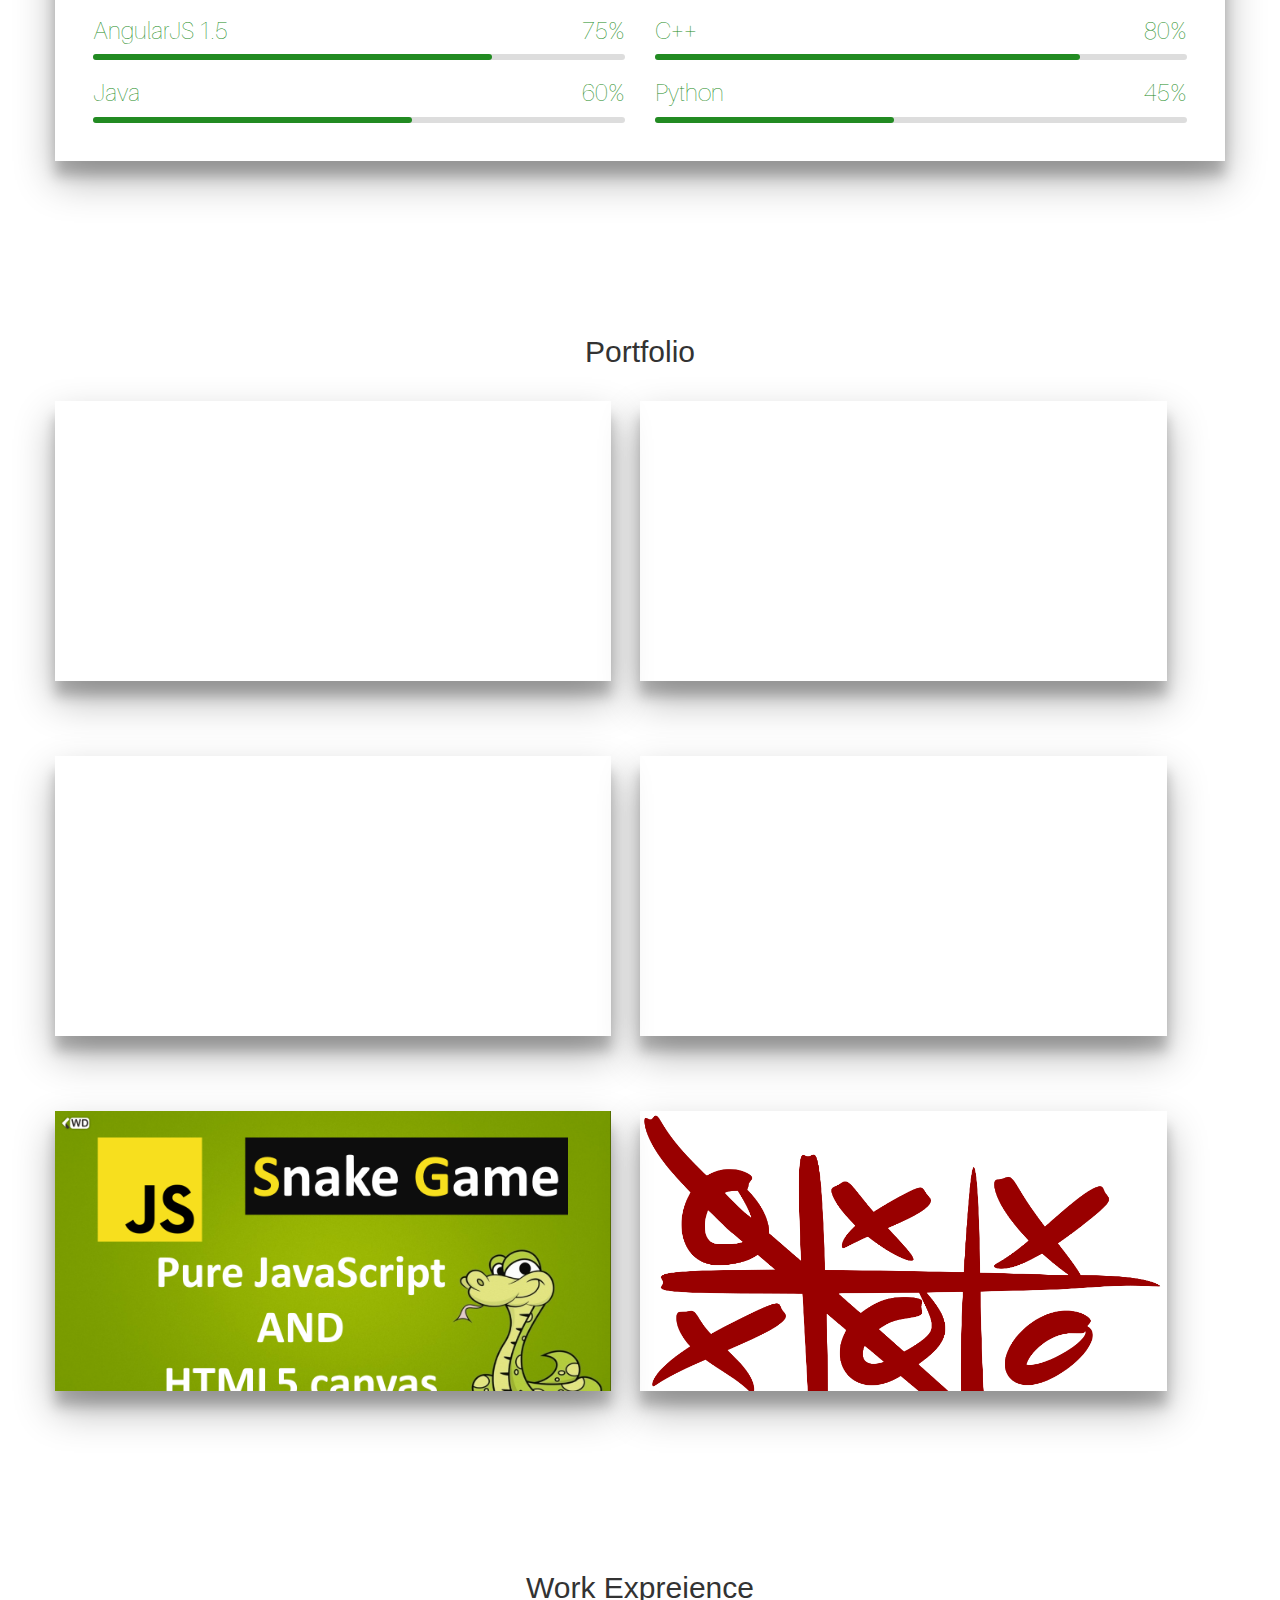
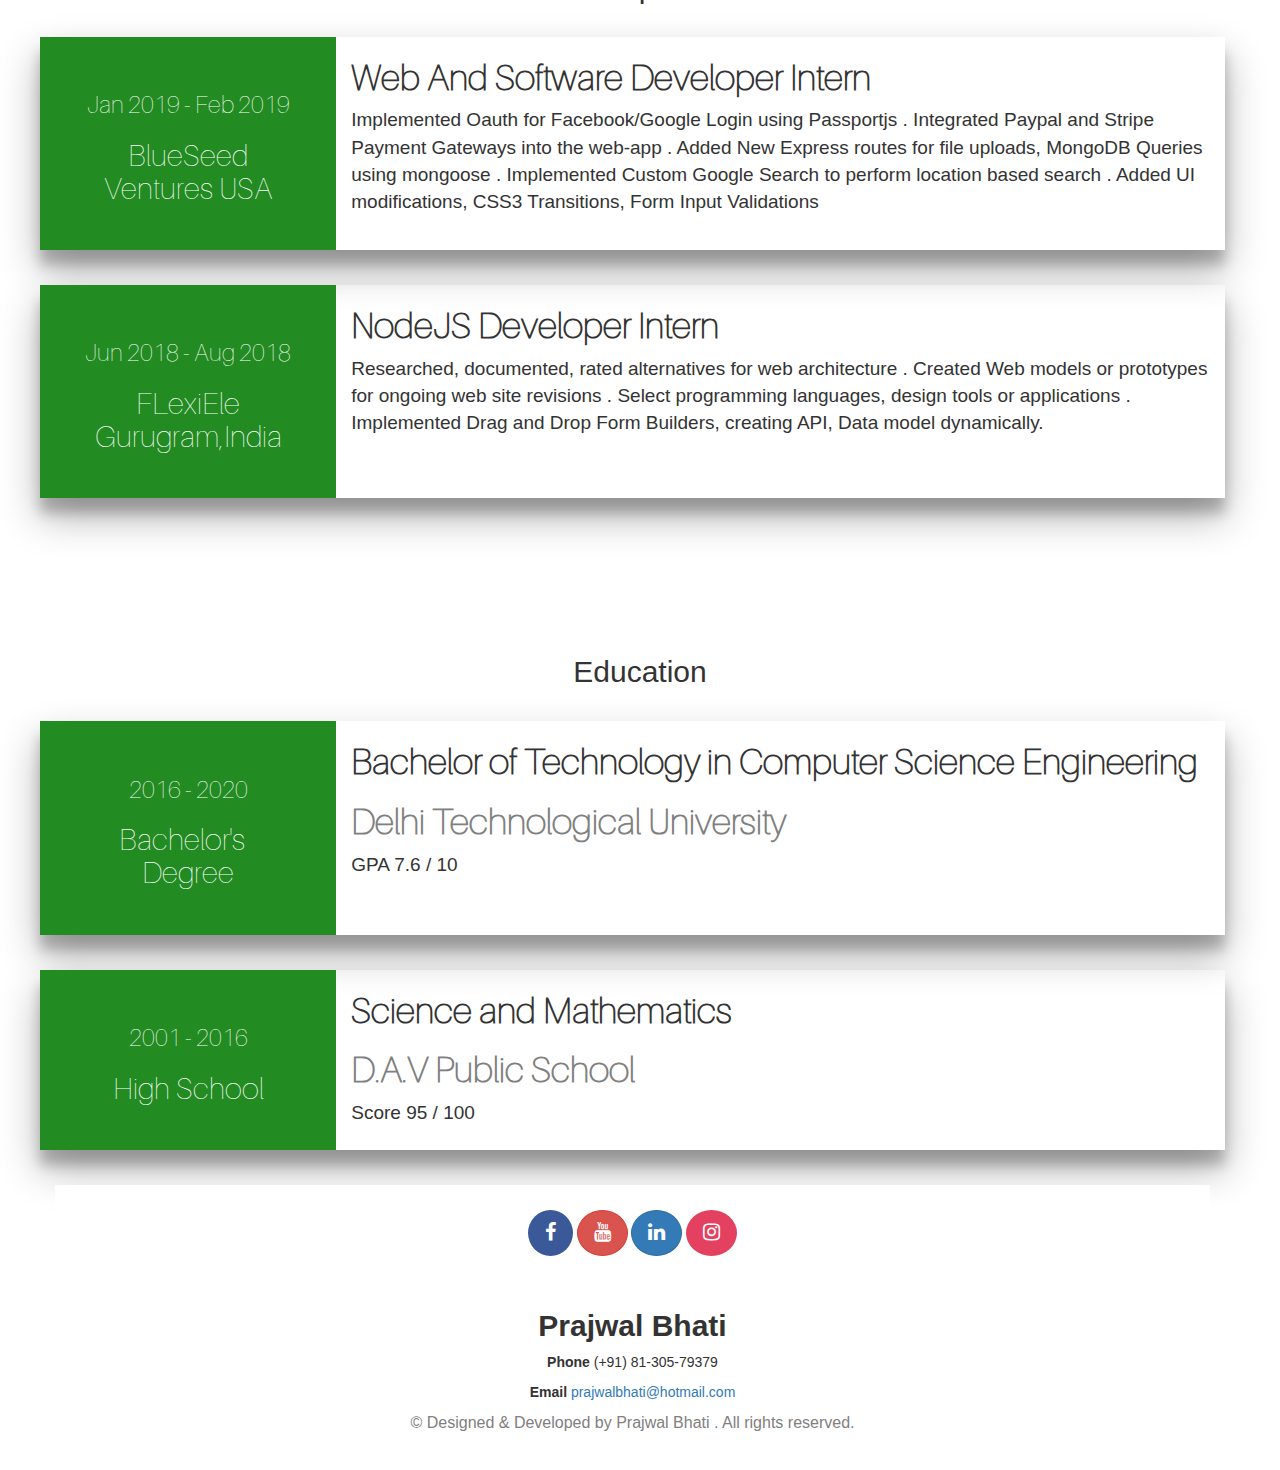
==== commit b310af35: "Content Updates" ====
--- a/index.html
+++ b/index.html
@@ -63,7 +63,7 @@
         <div class="col-md-12 "style="padding-top:12%;padding-bottom:1%;">
           <!-- https://instagram.fdel19-1.fna.fbcdn.net/vp/156469e33f0366d43fa990fa382d2103/5D4A092A/t51.2885-15/e35/54510833_1621094181326521_4133696743659204172_n.jpg?_nc_ht=instagram.fdel19-1.fna.fbcdn.net -->
           
-          <img width="155px"height="155px"class="img-circle" src="https://instagram.fdel6-1.fna.fbcdn.net/vp/a01d6446b2fe02d91c3ead1ca55df833/5D10BCBF/t51.2885-15/e35/43188585_1708766795919084_6960542666703977191_n.jpg?_nc_ht=instagram.fdel6-1.fna.fbcdn.net"  alt="Prajwal Bhati">
+          <img width="155px"height="155px"class="img-circle" src="https://i.ibb.co/7SkwP5F/Prajwal-Web-DP.jpg"  alt="Prajwal Bhati">
         </div>
         <div class="col-md-12 "style="padding-bottom:0.5%;">
           <span id="NameHeading">Prajwal Bhati</span>
@@ -104,7 +104,7 @@
         <h2>About</h2>
         <p style="font-family:sans-serif;font-size:17px;font-weight:lighter;">
           Hello ! My name is Prajwal Bhati. I am a Full Stack Web Developer, Ethical Hacker and Photographer.<br><br>
-          I am 3rd year Computer Science Engineering student at Delhi Technological University (DTU), New Delhi,India.<br><br>
+          I did my Engineering in Computer Science from Delhi Technological University (DTU), New Delhi,India.<br><br>
           Programming gives me the power to create impact. I love coding and developing cool stuff with it.
         </p>
       </div>
